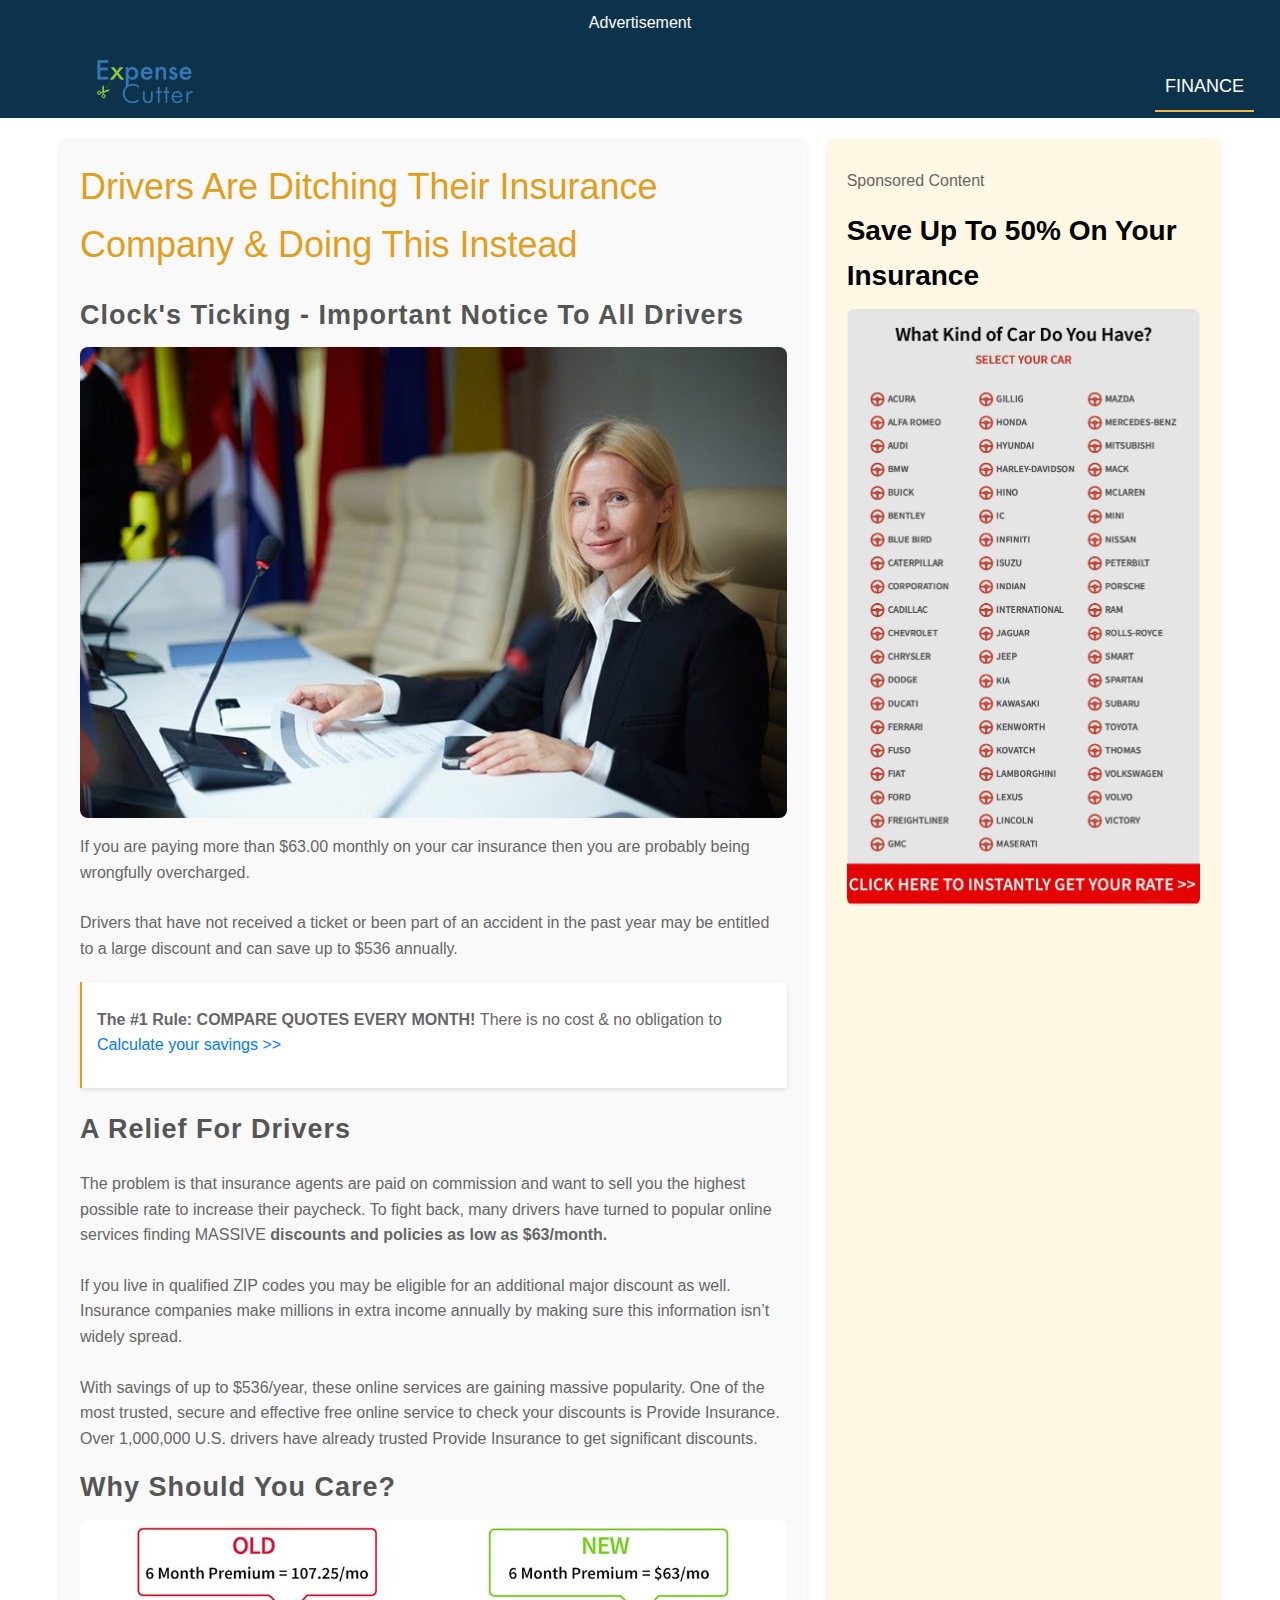
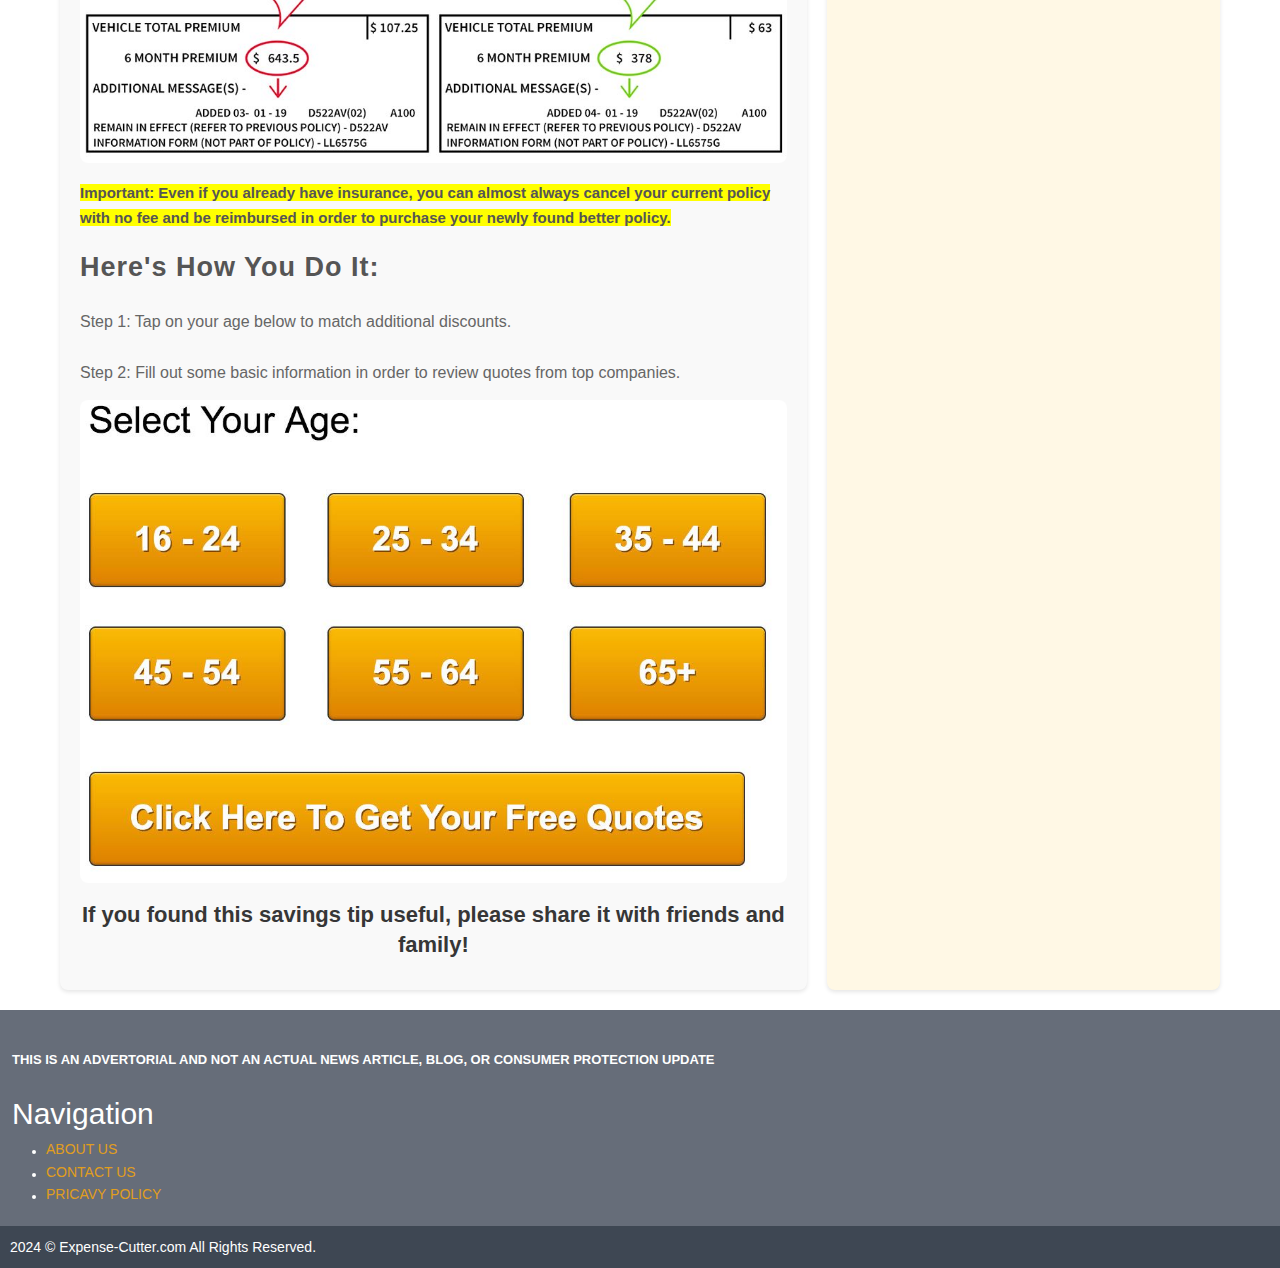
==== index.html @ f95b51c4 "push done" ====
<!DOCTYPE html>
<html lang="en">
  <head>
    <meta charset="UTF-8" />
    <meta name="viewport" content="width=device-width, initial-scale=1.0" />
    <link rel="stylesheet" href="./style.css" />
    <title>Clone-Site</title>
  </head>
  <body>
    <nav>
      <p>Advertisement</p>
      <div class="bottom-nav">
        <img src="./images/ec-logo1.png" alt="" />
        <h1>FINANCE</h1>
      </div>
    </nav>
    <section class="content-section">
      <div class="left">
        <h1 class="first-title">
          Drivers Are Ditching Their Insurance Company & Doing This Instead
        </h1>
        <h3 class="title">Clock's Ticking - Important Notice To All Drivers</h3>
        <img src="./images/750widtchwom2-compressed.jpg" alt="" />
        <p>
          If you are paying more than $63.00 monthly on your car insurance then
          you are probably being wrongfully overcharged.
        </p>
        <p>
          Drivers that have not received a ticket or been part of an accident in
          the past year may be entitled to a large discount and can save up to
          $536 annually.
        </p>
        <div class="left-box-text">
          <p>
            <span>The #1 Rule: COMPARE QUOTES EVERY MONTH! </span> There is no
            cost & no obligation to <a href=""> Calculate your savings >></a>
          </p>
        </div>
        <h3 class="title">A Relief For Drivers</h3>
        <p>
          The problem is that insurance agents are paid on commission and want
          to sell you the highest possible rate to increase their paycheck. To
          fight back, many drivers have turned to popular online services
          finding MASSIVE
          <span style="font-weight: 700"
            >discounts and policies as low as $63/month.</span
          >
        </p>
        <p>
          If you live in qualified ZIP codes you may be eligible for an
          additional major discount as well. Insurance companies make millions
          in extra income annually by making sure this information isn’t widely
          spread.
        </p>
        <p>
          With savings of up to $536/year, these online services are gaining
          massive popularity. One of the most trusted, secure and effective free
          online service to check your discounts is Provide Insurance. Over
          1,000,000 U.S. drivers have already trusted Provide Insurance to get
          significant discounts.
        </p>
        <h3 class="title">Why Should You Care?</h3>
        <img src="./images/savingsexample4-compressed.jpg" alt="" />
        <p class="important">
          <mark
            >Important: Even if you already have insurance, you can almost
            always cancel your current policy with no fee and be reimbursed in
            order to purchase your newly found better policy.</mark
          >
        </p>
        <h3 class="title">Here's How You Do It:</h3>
        <p>Step 1: Tap on your age below to match additional discounts.</p>
        <p>
          Step 2: Fill out some basic information in order to review quotes from
          top companies.
        </p>
        <img src="./images/selectage2-compressed.jpg" alt="" />
        <h3 class="share">
          If you found this savings tip useful, please share it with friends and
          family!
        </h3>
      </div>
      <div class="right">
        <p>Sponsored Content</p>
        <h1>Save Up To 50% On Your Insurance</h1>
        <img src="./images/autoinsbanner2-compressed.jpg" alt="" />
      </div>
    </section>
    <footer>
      <div class="footer-top">
        <h1>
          THIS IS AN ADVERTORIAL AND NOT AN ACTUAL NEWS ARTICLE, BLOG, OR
          CONSUMER PROTECTION UPDATE
        </h1>
        <h2>Navigation</h2>
        <ul>
          <li><a href="">ABOUT US</a></li>
          <li><a href="">CONTACT US</a></li>
          <li><a href="">PRICAVY POLICY</a></li>
        </ul>
      </div>
      <div class="copyright">
        2024 © Expense-Cutter.com All Rights Reserved.
      </div>
    </footer>
  </body>
</html>
---- style.css ----
@import url("https://fonts.googleapis.com/css2?family=Inter:ital,opsz,wght@0,14..32,100..900;1,14..32,100..900&family=Lato:ital,wght@0,100;0,300;0,400;0,700;0,900;1,100;1,300;1,400;1,700;1,900&family=Roboto:ital,wght@0,100;0,300;0,400;0,500;0,700;0,900;1,100;1,300;1,400;1,500;1,700;1,900&display=swap");

* {
  margin: 0;
  padding: 0;
  box-sizing: border-box;
}
/* General reset */
body {
  margin: 0;
  font-family: sans-serif;
  font-size: 14px;
  line-height: 1.42857143;
  line-height: 1.6;
}
nav {
  background-color: #0d334c;
}
p {
  text-align: center;
  color: white;
  padding-top: 10px;
  font-size: 1rem;
  font-family: sans-serif;
}
.bottom-nav {
  padding: 0px 20px;
  margin-top: 20px;
  display: flex;
  justify-content: space-between;
}
.bottom-nav img {
  height: 100%;
}
.bottom-nav h1 {
  margin-right: 40px;
  margin: 6px;
  text-align: center;
  padding: 10px;
  font-size: 18px;
  font-family: sans-serif;
  color: white;
  cursor: pointer;
  font-weight: 500;
  border-bottom: 2px solid #f2bb48;
}
.bottom-nav h1:hover {
  background-color: #f2bb48;
  color: #0d334c;
  border-bottom: 2px solid white;
}

/* Section styles */
.content-section {
  display: flex;
  flex-wrap: wrap;
  gap: 20px;
  padding: 20px;
  margin: 0 auto;
  max-width: 1200px;
}

/* Left column */
.left {
  flex: 2; /* Takes twice the space of the right */
  min-width: 300px;
  padding: 20px;
  background-color: #f9f9f9;
  border-radius: 8px;
  box-shadow: 0 2px 4px rgba(0, 0, 0, 0.1);
}

/* Right column */
.right {
  flex: 1; /* Smaller space */
  min-width: 300px;
  padding: 20px;
  background-color: #fff8e5;
  border-radius: 8px;
  box-shadow: 0 2px 4px rgba(0, 0, 0, 0.1);
}

/* Images */
.content-section img {
  max-width: 100%;
  height: auto;
  border-radius: 8px;
}

/* Headings */
.content-section h1,
h3 {
  margin: 10px 0;
}

.content-section h1.first-title {
  color: #e19e1d;
  font-weight: 400;
  padding: 0;
  margin: 0 0 20px 0;
  font-size: 36px;
}

.content-section h3.title {
  font-size: 27px;
  letter-spacing: 1px;
  color: #555;
}
.important mark {
  font-weight: 600;
  color: #555;
  font-size: 15px;
}
/* Paragraphs and Links */
.content-section p {
  text-align: start;
  margin-bottom: 15px;
  color: #666666;
}
.content-section .share {
  color: #363636;
  text-align: center;
  font-weight: 600;
  line-height: 30px;

  font-size: 22px;
}

.content-section a {
  color: #007bff;
  text-decoration: none;
}

.content-section a:hover {
  text-decoration: underline;
}

/* Left box text specific styling */
.left-box-text {
  background-color: #fff;
  padding: 15px;

  box-shadow: 0 2px 4px rgba(0, 0, 0, 0.1);
  border-left: 2px solid #e19e1d;
  margin: 20px 0;
}
.left-box-text span {
  font-weight: bold;
}
/* Responsive Design */
@media (max-width: 768px) {
  .content-section {
    flex-direction: column;
  }

  .left,
  .right {
    flex: 1;
  }
}

footer {
  background-color: #666d79;

}
footer .footer-top {
    padding: 20px 12px;
}
footer h1 {
  font-size: 13px;
  color: #ffffff;
  padding: 20px 0px;
}
footer h2 {
  font-size: 30px;
  font-weight: 200;
  color: #ffffff;
}
ul{
    list-style: none;
    color: #e19e1d;
    margin-left: 20px;
}
ul li a {
     color: #e19e1d;
     text-decoration: none;
}
ul li a:hover {
     color: #0d334c;
     text-decoration: underline;
}
ul li::before{
    content: " ";
    width: 4px;
    height: 4px;
    background-color: white;
    border-radius: 50%;
    display: inline-block;
    margin-right: 10px;
}
footer .copyright {
  color: white;
  padding: 10px;
  background-color: #3e4753;
}
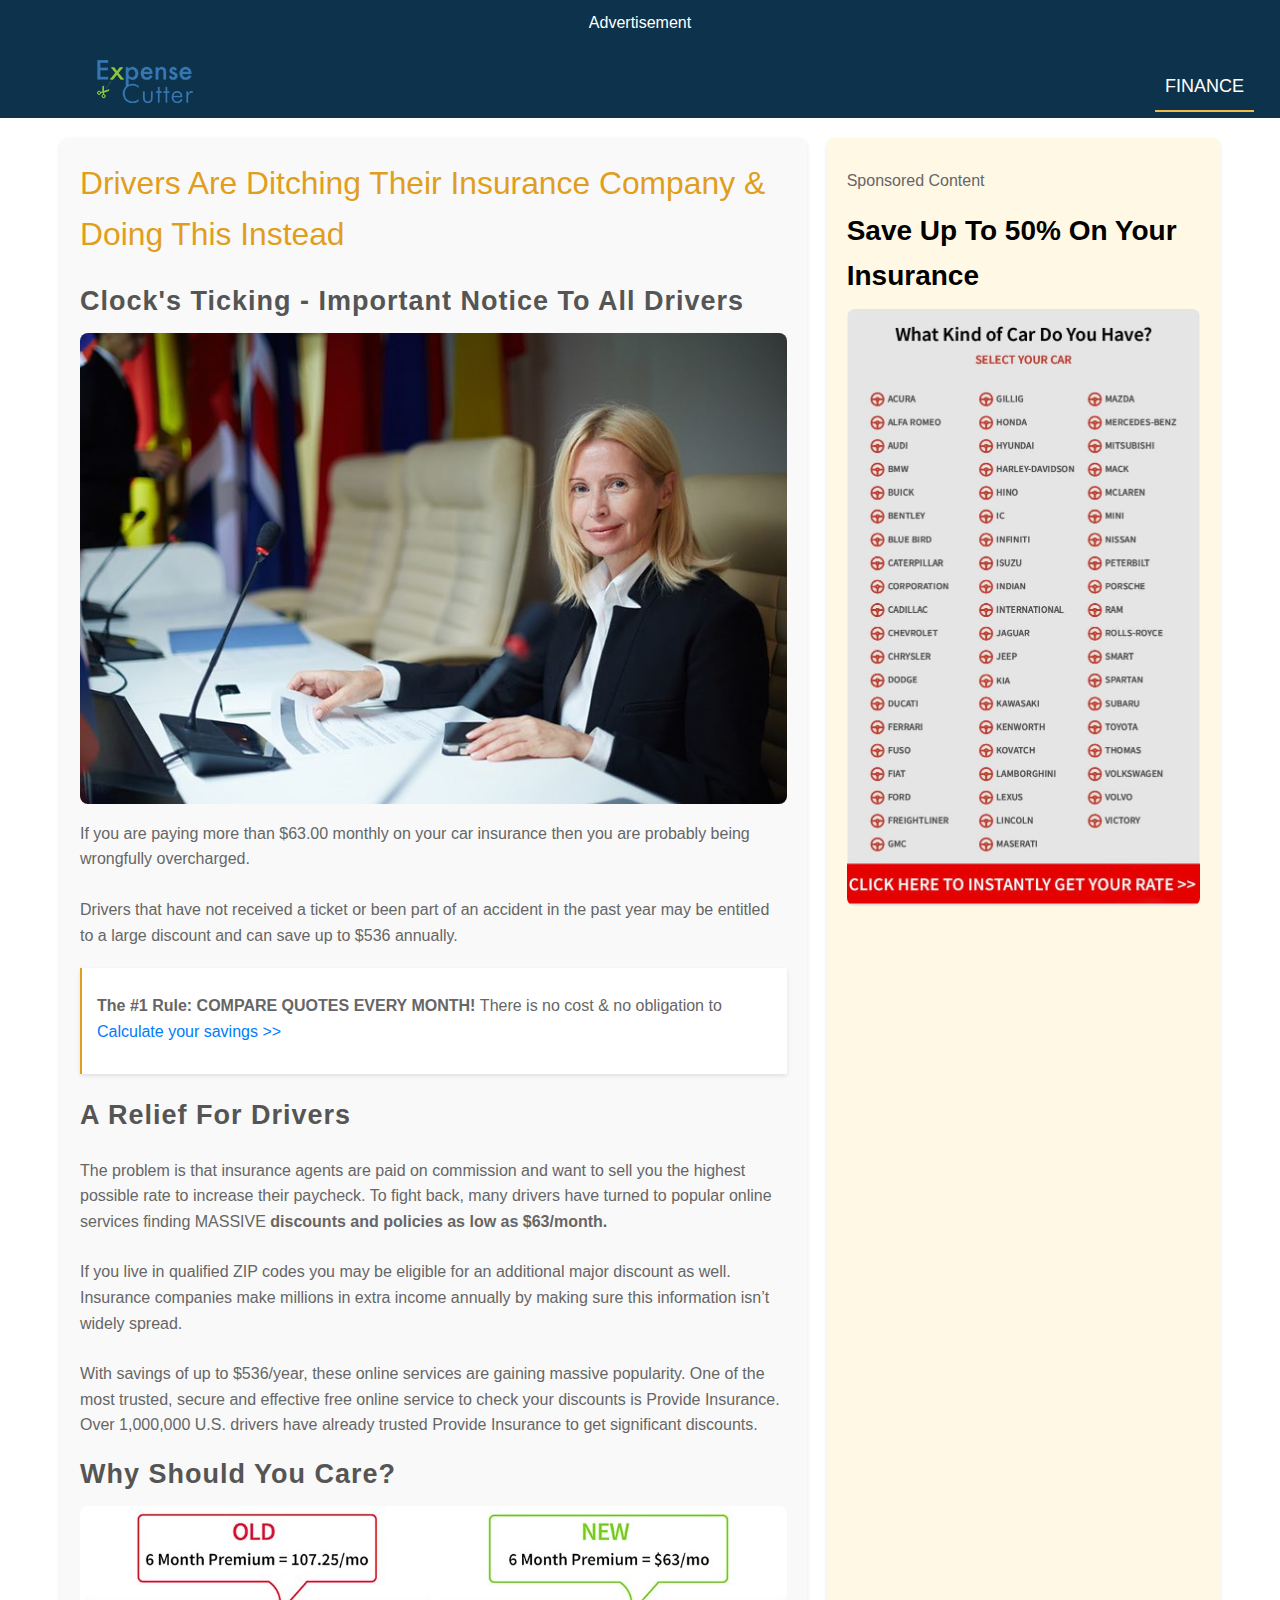
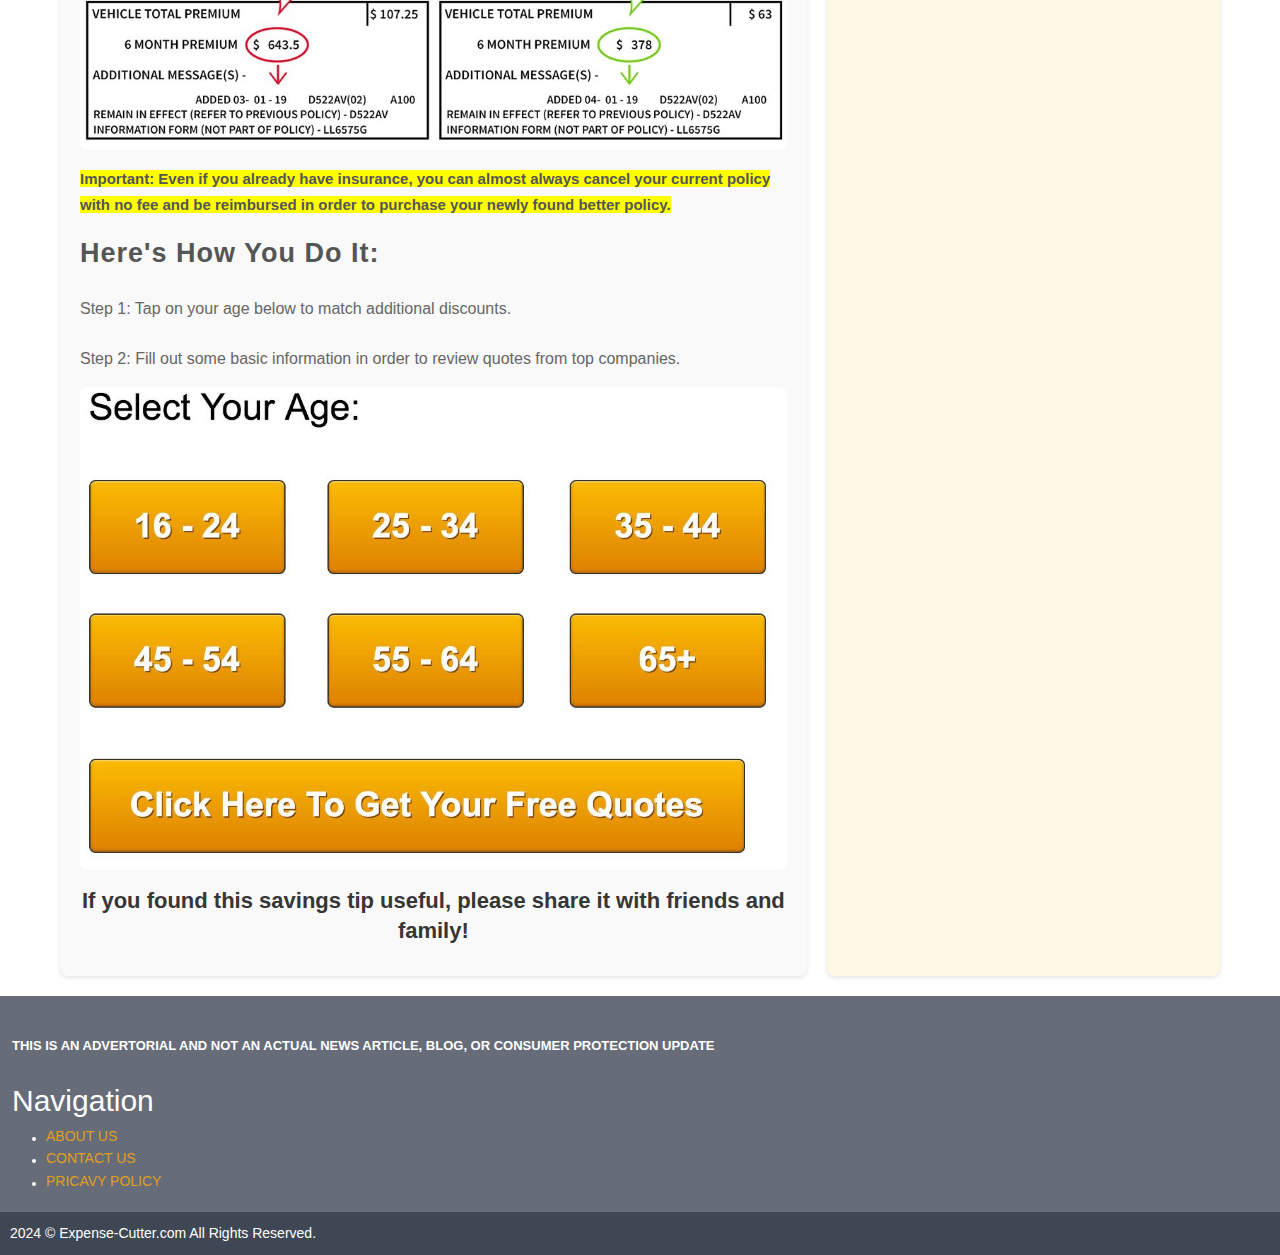
==== commit eebca5b1: "last changes" ====
--- a/index.html
+++ b/index.html
@@ -8,15 +8,17 @@
   </head>
   <body>
     <nav>
-      <p>Advertisement</p>
-      <div class="bottom-nav">
-        <img src="./images/ec-logo1.png" alt="" />
-        <h1>FINANCE</h1>
-      </div>
-    </nav>
+        <p>Advertisement</p>
+        <div class="bottom-nav">
+          <img src="./images/ec-logo1.png" alt="" />
+          <h1>FINANCE</h1>
+        </div>
+      </nav>
+      
+      
     <section class="content-section">
       <div class="left">
-        <h1 class="first-title">
+        <h1 class="first-title" style="font-size: calc(1.5vw + 0.9em);">
           Drivers Are Ditching Their Insurance Company & Doing This Instead
         </h1>
         <h3 class="title">Clock's Ticking - Important Notice To All Drivers</h3>
@@ -103,5 +105,13 @@
         2024 © Expense-Cutter.com All Rights Reserved.
       </div>
     </footer>
+    <script>
+function toggleMenu() {
+  const h1 = document.querySelector('.bottom-nav h1');
+  h1.classList.toggle('show'); // Toggle the 'show' class to display h1 smoothly
+}
+
+
+    </script>
   </body>
 </html>
